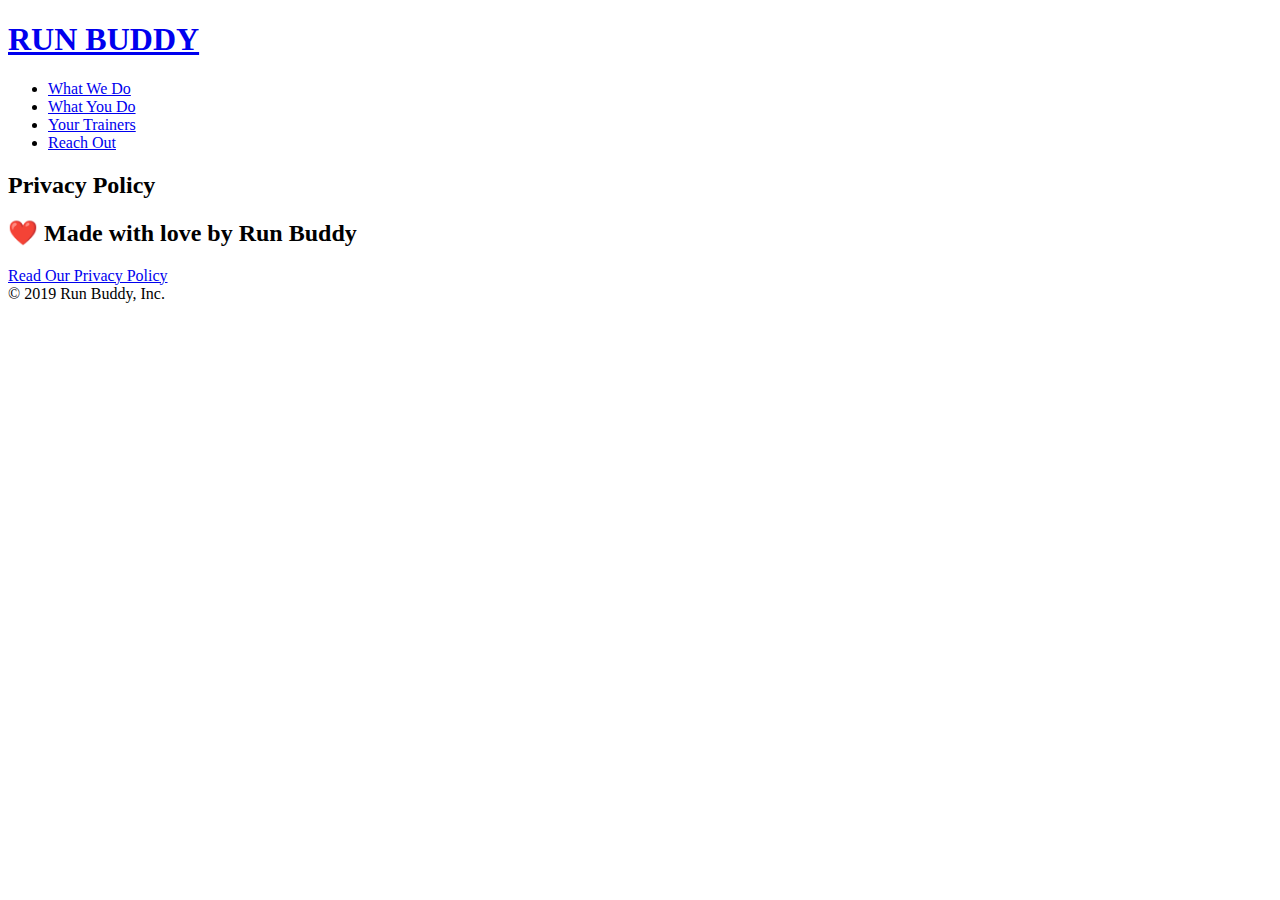
==== privacy-policy.html @ 8ebb690c "started privacy statement" ====
<!DOCTYPE html>
<html lang="en">
    <head>
        <meta charset="UTF-8" />
        <title>Privacy Policy - Run Buddy</title>
    </head>
    <body>
        <header>
            <h1>
                <a href="/">RUN BUDDY</a>
            </h1>
            <nav>
                <!-- Unordered list element -->
                <ul>
                    <!-- List item element -->
                    <li>
                        <!-- Anchor element -->
                        <a href="./index.html#what-we-do">What We Do</a>
                    </li>
                    <li>
                        <a href="./index.html#what-you-do">What You Do</a>
                    </li>
                    <li>
                        <a href="./index.html#your-trainers">Your Trainers</a>
                    </li>
                    <li>
                        <a href="./index.html#reach-out">Reach Out</a>
                    </li>
                </ul>
            </nav>
        </header>

        <section class="hero">
            <h2 class="page-title">
                Privacy Policy
            </h2>  
        </section>
        
                <!-- footer -->
        <footer>
            <h2>❤️  Made with love by Run Buddy</h2>
            <div>
                <a href="#">Read Our Privacy Policy</a><br />
                &copy; 2019 Run Buddy, Inc.
            </div>
        </footer>

    </body>
</html>
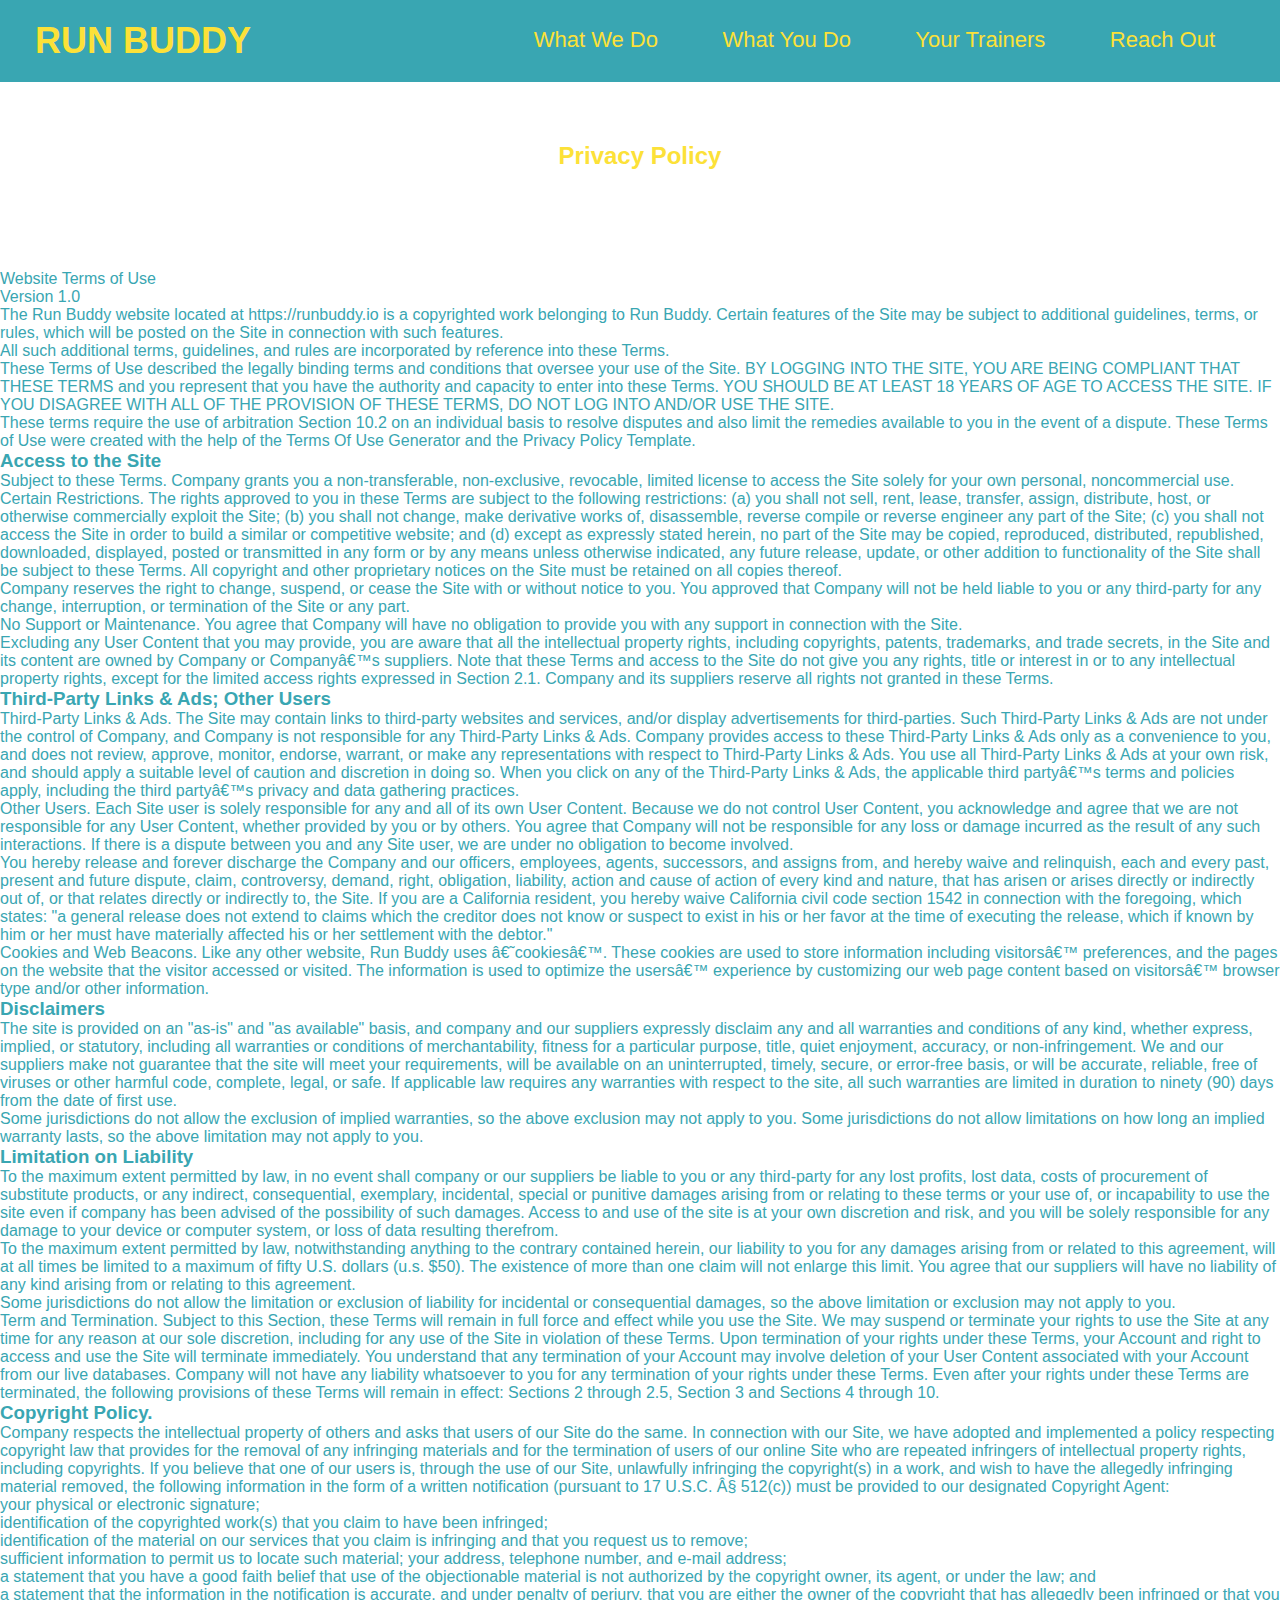
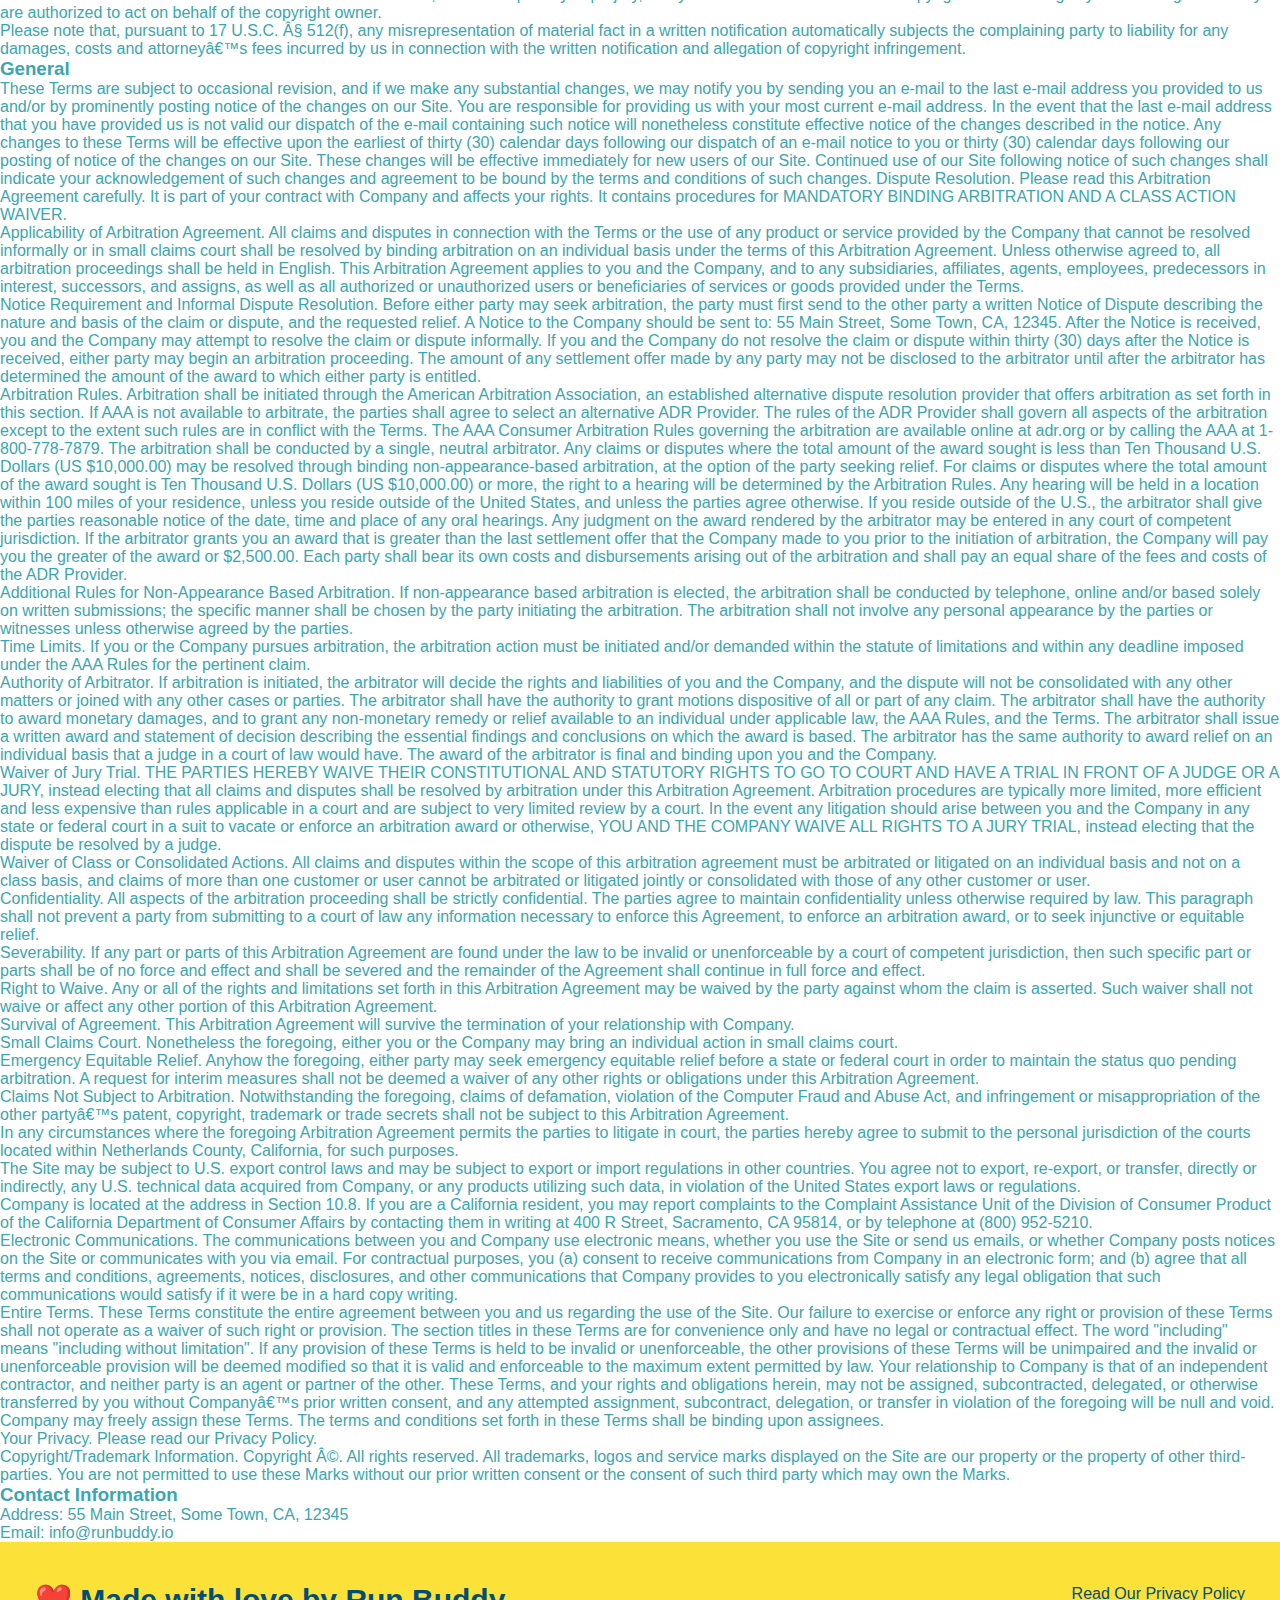
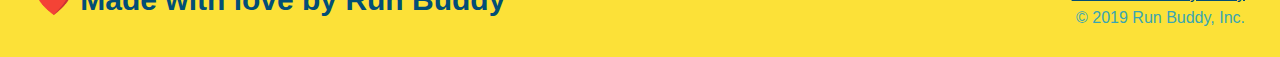
==== commit 2e99ca3a: "started styling secondary stylesheet" ====
--- a/privacy-policy.html
+++ b/privacy-policy.html
@@ -3,6 +3,8 @@
     <head>
         <meta charset="UTF-8" />
         <title>Privacy Policy - Run Buddy</title>
+        <link rel="stylesheet" href="./assets/css/style.css" />
+        <link rel="stylesheet" href="./assets/css/secondary-styles.css" />
     </head>
     <body>
         <header>
@@ -36,6 +38,426 @@
             </h2>  
         </section>
         
+        <article class="secondary-content">
+            <p>
+                Website Terms of Use
+            </p>
+
+            <p>
+                Version 1.0
+            </p>
+
+            <p>
+                The Run Buddy website located at https://runbuddy.io is a copyrighted work belonging to Run Buddy. Certain
+                features of the Site may be subject to additional guidelines, terms, or rules, which will be posted on the Site
+                in connection with such features.
+            </p>
+
+            <p>
+                All such additional terms, guidelines, and rules are incorporated by reference into these Terms.
+            </p>
+
+            <p>
+                These Terms of Use described the legally binding terms and conditions that oversee your use of the Site. BY
+                LOGGING INTO THE SITE, YOU ARE BEING COMPLIANT THAT THESE TERMS and you represent that you have the authority
+                and capacity to enter into these Terms. YOU SHOULD BE AT LEAST 18 YEARS OF AGE TO ACCESS THE SITE. IF YOU
+                DISAGREE WITH ALL OF THE PROVISION OF THESE TERMS, DO NOT LOG INTO AND/OR USE THE SITE.
+            </p>
+
+            <p>
+                These terms require the use of arbitration Section 10.2 on an individual basis to resolve disputes and also
+                limit the remedies available to you in the event of a dispute. These Terms of Use were created with the help of
+                the Terms Of Use Generator and the Privacy Policy Template.
+            </p>
+
+            <h3>
+                Access to the Site
+            </h3>
+
+            <p>
+                Subject to these Terms. Company grants you a non-transferable, non-exclusive, revocable, limited license to
+                access the Site solely for your own personal, noncommercial use.
+            </p>
+
+            <p>
+                Certain Restrictions. The rights approved to you in these Terms are subject to the following restrictions: (a)
+                you shall not sell, rent, lease, transfer, assign, distribute, host, or otherwise commercially exploit the Site;
+                (b) you shall not change, make derivative works of, disassemble, reverse compile or reverse engineer any part of
+                the Site; (c) you shall not access the Site in order to build a similar or competitive website; and (d) except
+                as expressly stated herein, no part of the Site may be copied, reproduced, distributed, republished, downloaded,
+                displayed, posted or transmitted in any form or by any means unless otherwise indicated, any future release,
+                update, or other addition to functionality of the Site shall be subject to these Terms. All copyright and other
+                proprietary notices on the Site must be retained on all copies thereof.
+            </p>
+
+            <p>
+                Company reserves the right to change, suspend, or cease the Site with or without notice to you. You approved
+                that Company will not be held liable to you or any third-party for any change, interruption, or termination of
+                the Site or any part.
+            </p>
+
+            <p>
+                No Support or Maintenance. You agree that Company will have no obligation to provide you with any support in
+                connection with the Site.
+            </p>
+
+            <p>
+                Excluding any User Content that you may provide, you are aware that all the intellectual property rights,
+                including copyrights, patents, trademarks, and trade secrets, in the Site and its content are owned by Company
+                or Companyâ€™s suppliers. Note that these Terms and access to the Site do not give you any rights, title or
+                interest in or to any intellectual property rights, except for the limited access rights expressed in Section
+                2.1. Company and its suppliers reserve all rights not granted in these Terms.
+            </p>
+
+            <h3>
+                Third-Party Links & Ads; Other Users
+            </h3>
+
+            <p>
+                Third-Party Links & Ads. The Site may contain links to third-party websites and services, and/or display
+                advertisements for third-parties. Such Third-Party Links & Ads are not under the control of Company, and Company
+                is not responsible for any Third-Party Links & Ads. Company provides access to these Third-Party Links & Ads
+                only as a convenience to you, and does not review, approve, monitor, endorse, warrant, or make any
+                representations with respect to Third-Party Links & Ads. You use all Third-Party Links & Ads at your own risk,
+                and should apply a suitable level of caution and discretion in doing so. When you click on any of the
+                Third-Party Links & Ads, the applicable third partyâ€™s terms and policies apply, including the third partyâ€™s
+                privacy and data gathering practices.
+            </p>
+
+            <p>
+                Other Users. Each Site user is solely responsible for any and all of its own User Content. Because we do not
+                control User Content, you acknowledge and agree that we are not responsible for any User Content, whether
+                provided by you or by others. You agree that Company will not be responsible for any loss or damage incurred as
+                the result of any such interactions. If there is a dispute between you and any Site user, we are under no
+                obligation to become involved.
+            </p>
+
+            <p>
+                You hereby release and forever discharge the Company and our officers, employees, agents, successors, and
+                assigns from, and hereby waive and relinquish, each and every past, present and future dispute, claim,
+                controversy, demand, right, obligation, liability, action and cause of action of every kind and nature, that has
+                arisen or arises directly or indirectly out of, or that relates directly or indirectly to, the Site. If you are
+                a California resident, you hereby waive California civil code section 1542 in connection with the foregoing,
+                which states: "a general release does not extend to claims which the creditor does not know or suspect to exist
+                in his or her favor at the time of executing the release, which if known by him or her must have materially
+                affected his or her settlement with the debtor."
+            </p>
+
+            <p>
+                Cookies and Web Beacons. Like any other website, Run Buddy uses â€˜cookiesâ€™. These cookies are used to store
+                information including visitorsâ€™ preferences, and the pages on the website that the visitor accessed or visited.
+                The information is used to optimize the usersâ€™ experience by customizing our web page content based on visitorsâ€™
+                browser type and/or other information.
+            </p>
+
+            <h3>
+                Disclaimers
+            </h3>
+
+            <p>
+                The site is provided on an "as-is" and "as available" basis, and company and our suppliers expressly disclaim
+                any and all warranties and conditions of any kind, whether express, implied, or statutory, including all
+                warranties or conditions of merchantability, fitness for a particular purpose, title, quiet enjoyment, accuracy,
+                or non-infringement. We and our suppliers make not guarantee that the site will meet your requirements, will be
+                available on an uninterrupted, timely, secure, or error-free basis, or will be accurate, reliable, free of
+                viruses or other harmful code, complete, legal, or safe. If applicable law requires any warranties with respect
+                to the site, all such warranties are limited in duration to ninety (90) days from the date of first use.
+            </p>
+
+            <p>
+                Some jurisdictions do not allow the exclusion of implied warranties, so the above exclusion may not apply to
+                you. Some jurisdictions do not allow limitations on how long an implied warranty lasts, so the above limitation
+                may not apply to you.
+            </p>
+
+            <h3>
+                Limitation on Liability
+            </h3>
+
+            <p>
+                To the maximum extent permitted by law, in no event shall company or our suppliers be liable to you or any
+                third-party for any lost profits, lost data, costs of procurement of substitute products, or any indirect,
+                consequential, exemplary, incidental, special or punitive damages arising from or relating to these terms or
+                your use of, or incapability to use the site even if company has been advised of the possibility of such
+                damages. Access to and use of the site is at your own discretion and risk, and you will be solely responsible
+                for any damage to your device or computer system, or loss of data resulting therefrom.
+            </p>
+
+            <p>
+                To the maximum extent permitted by law, notwithstanding anything to the contrary contained herein, our liability
+                to you for any damages arising from or related to this agreement, will at all times be limited to a maximum of
+                fifty U.S. dollars (u.s. $50). The existence of more than one claim will not enlarge this limit. You agree that
+                our suppliers will have no liability of any kind arising from or relating to this agreement.
+            </p>
+
+            <p>
+                Some jurisdictions do not allow the limitation or exclusion of liability for incidental or consequential
+                damages, so the above limitation or exclusion may not apply to you.
+            </p>
+
+            <p>
+                Term and Termination. Subject to this Section, these Terms will remain in full force and effect while you use
+                the Site. We may suspend or terminate your rights to use the Site at any time for any reason at our sole
+                discretion, including for any use of the Site in violation of these Terms. Upon termination of your rights under
+                these Terms, your Account and right to access and use the Site will terminate immediately. You understand that
+                any termination of your Account may involve deletion of your User Content associated with your Account from our
+                live databases. Company will not have any liability whatsoever to you for any termination of your rights under
+                these Terms. Even after your rights under these Terms are terminated, the following provisions of these Terms
+                will remain in effect: Sections 2 through 2.5, Section 3 and Sections 4 through 10.
+            </p>
+
+            <h3>
+                Copyright Policy.
+            </h3>
+
+            <p>
+                Company respects the intellectual property of others and asks that users of our Site do the same. In connection
+                with our Site, we have adopted and implemented a policy respecting copyright law that provides for the removal
+                of any infringing materials and for the termination of users of our online Site who are repeated infringers of
+                intellectual property rights, including copyrights. If you believe that one of our users is, through the use of
+                our Site, unlawfully infringing the copyright(s) in a work, and wish to have the allegedly infringing material
+                removed, the following information in the form of a written notification (pursuant to 17 U.S.C. Â§ 512(c)) must
+                be provided to our designated Copyright Agent:
+            </p>
+
+            <ul>
+                <li>
+                your physical or electronic signature;
+                </li>
+                <li>
+                identification of the copyrighted work(s) that you claim to have been infringed;
+                </li>
+                <li>
+                identification of the material on our services that you claim is infringing and that you request us to remove;
+                </li>
+                <li>
+                sufficient information to permit us to locate such material; your address, telephone number, and e-mail
+                address;
+                </li>
+                <li>
+                a statement that you have a good faith belief that use of the objectionable material is not authorized by the
+                copyright owner, its agent, or under the law; and
+                </li>
+                <li>
+                a statement that the information in the notification is accurate, and under penalty of perjury, that you are
+                either the owner of the copyright that has allegedly been infringed or that you are authorized to act on
+                behalf of the copyright owner.
+                </li>
+            </ul>
+
+            <p>
+                Please note that, pursuant to 17 U.S.C. Â§ 512(f), any misrepresentation of material fact in a written
+                notification automatically subjects the complaining party to liability for any damages, costs and attorneyâ€™s
+                fees incurred by us in connection with the written notification and allegation of copyright infringement.
+            </p>
+
+            <h3>
+                General
+            </h3>
+
+            <p>
+                These Terms are subject to occasional revision, and if we make any substantial changes, we may notify you by
+                sending you an e-mail to the last e-mail address you provided to us and/or by prominently posting notice of the
+                changes on our Site. You are responsible for providing us with your most current e-mail address. In the event
+                that the last e-mail address that you have provided us is not valid our dispatch of the e-mail containing such
+                notice will nonetheless constitute effective notice of the changes described in the notice. Any changes to these
+                Terms will be effective upon the earliest of thirty (30) calendar days following our dispatch of an e-mail
+                notice to you or thirty (30) calendar days following our posting of notice of the changes on our Site. These
+                changes will be effective immediately for new users of our Site. Continued use of our Site following notice of
+                such changes shall indicate your acknowledgement of such changes and agreement to be bound by the terms and
+                conditions of such changes. Dispute Resolution. Please read this Arbitration Agreement carefully. It is part of
+                your contract with Company and affects your rights. It contains procedures for MANDATORY BINDING ARBITRATION AND
+                A CLASS ACTION WAIVER.
+            </p>
+
+            <p>
+                Applicability of Arbitration Agreement. All claims and disputes in connection with the Terms or the use of any
+                product or service provided by the Company that cannot be resolved informally or in small claims court shall be
+                resolved by binding arbitration on an individual basis under the terms of this Arbitration Agreement. Unless
+                otherwise agreed to, all arbitration proceedings shall be held in English. This Arbitration Agreement applies to
+                you and the Company, and to any subsidiaries, affiliates, agents, employees, predecessors in interest,
+                successors, and assigns, as well as all authorized or unauthorized users or beneficiaries of services or goods
+                provided under the Terms.
+            </p>
+
+            <p>
+                Notice Requirement and Informal Dispute Resolution. Before either party may seek arbitration, the party must
+                first send to the other party a written Notice of Dispute describing the nature and basis of the claim or
+                dispute, and the requested relief. A Notice to the Company should be sent to: 55 Main Street, Some Town, CA,
+                12345. After the Notice is received, you and the Company may attempt to resolve the claim or dispute informally.
+                If you and the Company do not resolve the claim or dispute within thirty (30) days after the Notice is received,
+                either party may begin an arbitration proceeding. The amount of any settlement offer made by any party may not
+                be disclosed to the arbitrator until after the arbitrator has determined the amount of the award to which either
+                party is entitled.
+            </p>
+
+            <p>
+                Arbitration Rules. Arbitration shall be initiated through the American Arbitration Association, an established
+                alternative dispute resolution provider that offers arbitration as set forth in this section. If AAA is not
+                available to arbitrate, the parties shall agree to select an alternative ADR Provider. The rules of the ADR
+                Provider shall govern all aspects of the arbitration except to the extent such rules are in conflict with the
+                Terms. The AAA Consumer Arbitration Rules governing the arbitration are available online at adr.org or by
+                calling the AAA at 1-800-778-7879. The arbitration shall be conducted by a single, neutral arbitrator. Any
+                claims or disputes where the total amount of the award sought is less than Ten Thousand U.S. Dollars (US
+                $10,000.00) may be resolved through binding non-appearance-based arbitration, at the option of the party seeking
+                relief. For claims or disputes where the total amount of the award sought is Ten Thousand U.S. Dollars (US
+                $10,000.00) or more, the right to a hearing will be determined by the Arbitration Rules. Any hearing will be
+                held in a location within 100 miles of your residence, unless you reside outside of the United States, and
+                unless the parties agree otherwise. If you reside outside of the U.S., the arbitrator shall give the parties
+                reasonable notice of the date, time and place of any oral hearings. Any judgment on the award rendered by the
+                arbitrator may be entered in any court of competent jurisdiction. If the arbitrator grants you an award that is
+                greater than the last settlement offer that the Company made to you prior to the initiation of arbitration, the
+                Company will pay you the greater of the award or $2,500.00. Each party shall bear its own costs and
+                disbursements arising out of the arbitration and shall pay an equal share of the fees and costs of the ADR
+                Provider.
+            </p>
+
+            <p>
+                Additional Rules for Non-Appearance Based Arbitration. If non-appearance based arbitration is elected, the
+                arbitration shall be conducted by telephone, online and/or based solely on written submissions; the specific
+                manner shall be chosen by the party initiating the arbitration. The arbitration shall not involve any personal
+                appearance by the parties or witnesses unless otherwise agreed by the parties.
+            </p>
+
+            <p>
+                Time Limits. If you or the Company pursues arbitration, the arbitration action must be initiated and/or demanded
+                within the statute of limitations and within any deadline imposed under the AAA Rules for the pertinent claim.
+            </p>
+
+            <p>
+                Authority of Arbitrator. If arbitration is initiated, the arbitrator will decide the rights and liabilities of
+                you and the Company, and the dispute will not be consolidated with any other matters or joined with any other
+                cases or parties. The arbitrator shall have the authority to grant motions dispositive of all or part of any
+                claim. The arbitrator shall have the authority to award monetary damages, and to grant any non-monetary remedy
+                or relief available to an individual under applicable law, the AAA Rules, and the Terms. The arbitrator shall
+                issue a written award and statement of decision describing the essential findings and conclusions on which the
+                award is based. The arbitrator has the same authority to award relief on an individual basis that a judge in a
+                court of law would have. The award of the arbitrator is final and binding upon you and the Company.
+            </p>
+
+            <p>
+                Waiver of Jury Trial. THE PARTIES HEREBY WAIVE THEIR CONSTITUTIONAL AND STATUTORY RIGHTS TO GO TO COURT AND HAVE
+                A TRIAL IN FRONT OF A JUDGE OR A JURY, instead electing that all claims and disputes shall be resolved by
+                arbitration under this Arbitration Agreement. Arbitration procedures are typically more limited, more efficient
+                and less expensive than rules applicable in a court and are subject to very limited review by a court. In the
+                event any litigation should arise between you and the Company in any state or federal court in a suit to vacate
+                or enforce an arbitration award or otherwise, YOU AND THE COMPANY WAIVE ALL RIGHTS TO A JURY TRIAL, instead
+                electing that the dispute be resolved by a judge.
+            </p>
+
+            <p>
+                Waiver of Class or Consolidated Actions. All claims and disputes within the scope of this arbitration agreement
+                must be arbitrated or litigated on an individual basis and not on a class basis, and claims of more than one
+                customer or user cannot be arbitrated or litigated jointly or consolidated with those of any other customer or
+                user.
+            </p>
+
+            <p>
+                Confidentiality. All aspects of the arbitration proceeding shall be strictly confidential. The parties agree to
+                maintain confidentiality unless otherwise required by law. This paragraph shall not prevent a party from
+                submitting to a court of law any information necessary to enforce this Agreement, to enforce an arbitration
+                award, or to seek injunctive or equitable relief.
+            </p>
+
+            <p>
+                Severability. If any part or parts of this Arbitration Agreement are found under the law to be invalid or
+                unenforceable by a court of competent jurisdiction, then such specific part or parts shall be of no force and
+                effect and shall be severed and the remainder of the Agreement shall continue in full force and effect.
+            </p>
+
+            <p>
+                Right to Waive. Any or all of the rights and limitations set forth in this Arbitration Agreement may be waived
+                by the party against whom the claim is asserted. Such waiver shall not waive or affect any other portion of this
+                Arbitration Agreement.
+            </p>
+
+            <p>
+                Survival of Agreement. This Arbitration Agreement will survive the termination of your relationship with
+                Company.
+            </p>
+
+            <p>
+                Small Claims Court. Nonetheless the foregoing, either you or the Company may bring an individual action in small
+                claims court.
+            </p>
+
+            <p>
+                Emergency Equitable Relief. Anyhow the foregoing, either party may seek emergency equitable relief before a
+                state or federal court in order to maintain the status quo pending arbitration. A request for interim measures
+                shall not be deemed a waiver of any other rights or obligations under this Arbitration Agreement.
+            </p>
+
+            <p>
+                Claims Not Subject to Arbitration. Notwithstanding the foregoing, claims of defamation, violation of the
+                Computer Fraud and Abuse Act, and infringement or misappropriation of the other partyâ€™s patent, copyright,
+                trademark or trade secrets shall not be subject to this Arbitration Agreement.
+            </p>
+
+            <p>
+                In any circumstances where the foregoing Arbitration Agreement permits the parties to litigate in court, the
+                parties hereby agree to submit to the personal jurisdiction of the courts located within Netherlands County,
+                California, for such purposes.
+            </p>
+
+            <p>
+                The Site may be subject to U.S. export control laws and may be subject to export or import regulations in other
+                countries. You agree not to export, re-export, or transfer, directly or indirectly, any U.S. technical data
+                acquired from Company, or any products utilizing such data, in violation of the United States export laws or
+                regulations.
+            </p>
+
+            <p>
+                Company is located at the address in Section 10.8. If you are a California resident, you may report complaints
+                to the Complaint Assistance Unit of the Division of Consumer Product of the California Department of Consumer
+                Affairs by contacting them in writing at 400 R Street, Sacramento, CA 95814, or by telephone at (800) 952-5210.
+            </p>
+
+            <p>
+                Electronic Communications. The communications between you and Company use electronic means, whether you use the
+                Site or send us emails, or whether Company posts notices on the Site or communicates with you via email. For
+                contractual purposes, you (a) consent to receive communications from Company in an electronic form; and (b)
+                agree that all terms and conditions, agreements, notices, disclosures, and other communications that Company
+                provides to you electronically satisfy any legal obligation that such communications would satisfy if it were be
+                in a hard copy writing.
+            </p>
+
+            <p>
+                Entire Terms. These Terms constitute the entire agreement between you and us regarding the use of the Site. Our
+                failure to exercise or enforce any right or provision of these Terms shall not operate as a waiver of such right
+                or provision. The section titles in these Terms are for convenience only and have no legal or contractual
+                effect. The word "including" means "including without limitation". If any provision of these Terms is held to be
+                invalid or unenforceable, the other provisions of these Terms will be unimpaired and the invalid or
+                unenforceable provision will be deemed modified so that it is valid and enforceable to the maximum extent
+                permitted by law. Your relationship to Company is that of an independent contractor, and neither party is an
+                agent or partner of the other. These Terms, and your rights and obligations herein, may not be assigned,
+                subcontracted, delegated, or otherwise transferred by you without Companyâ€™s prior written consent, and any
+                attempted assignment, subcontract, delegation, or transfer in violation of the foregoing will be null and void.
+                Company may freely assign these Terms. The terms and conditions set forth in these Terms shall be binding upon
+                assignees.
+            </p>
+
+            <p>
+                Your Privacy. Please read our Privacy Policy.
+            </p>
+
+            <p>
+                Copyright/Trademark Information. Copyright Â©. All rights reserved. All trademarks, logos and service marks
+                displayed on the Site are our property or the property of other third-parties. You are not permitted to use
+                these Marks without our prior written consent or the consent of such third party which may own the Marks.
+            </p>
+
+            <h3>
+                Contact Information
+            </h3>
+
+            <p>
+                Address: 55 Main Street, Some Town, CA, 12345
+            </p>
+
+            <p>
+                Email: info@runbuddy.io
+            </p>
+        </article>
                 <!-- footer -->
         <footer>
             <h2>❤️  Made with love by Run Buddy</h2>
--- a/assets/css/style.css
+++ b/assets/css/style.css
@@ -0,0 +1,285 @@
+* {
+  margin: 0;
+  padding: 0;
+  box-sizing: border-box;
+}
+
+body {
+  /* more on this crazy alphanumerical value in a minute! */
+  color: #39a6b2;
+  font-family: Helvetica, Arial, sans-serif;
+}
+
+/* apply styles to <header> */
+header {
+  padding: 20px 35px;
+  background-color: #39a6b2;
+}
+
+header h1 {
+  font-weight: bold;
+  font-size: 36px;
+  color: #fce138;
+  margin: 0;
+}
+
+header a {
+  text-decoration: none;
+  color: #fce138;
+}
+
+header nav {
+  float: right;
+  margin: 7px 0;
+}
+
+header nav ul li {
+  display: inline;
+}
+
+header nav ul li a {
+  margin: 0 30px;
+  font-weight: lighter;
+  font-size: 22px;
+}
+
+header h1 {
+  font-weight: bold;
+  font-size: 36px;
+  color: #fce138;
+  margin: 0;
+  display: inline;
+}
+
+footer {
+  background: #fce138;
+  width: 100%;
+  padding: 40px 35px;
+}
+
+footer h2 {
+  display: inline;
+  color: #024e76;
+  font-size: 30px;
+  margin: 0;
+}
+
+footer div {
+  float: right;
+  line-height: 1.5;
+  text-align: right;
+}
+
+footer a {
+  color: #024e76;
+}
+
+/* Hero Style Start */
+.hero {
+  padding: 60px;
+  background-image: url("https://static.fullstack-bootcamp.com/module-1/hero-bg.jpg");
+  height: 600px;
+  background-size: cover;
+  background-position: center;
+  position: relative;
+}
+/* Hero Style End */
+
+/* Hero Form Start */
+.hero-form {
+  background-color: #fce138;
+  padding: 20px;
+  width: 500px;
+  color: #024e76;
+  border: solid 3px #024e76;
+  position: absolute;
+  bottom: 120px;
+  right: 140px;
+}
+
+.hero-form h3 {
+  font-size: 24px;
+  margin: 0px;
+}
+
+.hero-form p {
+  margin: 5px 0 15px 0;
+}
+
+.form-input {
+  border: 1px solid #024e76;
+  display: block;
+  padding: 7px 15px;
+  font-size: 16px;
+  color: #024e76;
+  width: 100%;
+  margin-bottom: 15px;
+}
+
+.hero-form label{
+  margin: 0 5px;
+}
+
+.hero-form button {
+  color: #fce138;
+  background-color: #024e76;
+  border: none;
+  padding: 10px 20px;
+  font-size: 16px;
+}
+/* Hero Form End */
+
+.intro {
+  text-align: center;
+}
+
+.intro p {
+  line-height: 1.7;
+  color: #39a6b2;
+  width: 80%;
+  font-size: 20px;
+  margin: 0 auto;
+}
+
+.steps { 
+  text-align: center;
+  background: #fce138;
+}
+
+.section-title {
+  font-size: 55px;
+  color: #024e76;
+  margin-bottom: 35px;
+  padding: 0 100px 20px 100px;
+  display: inline-block;
+  border-bottom: 3px solid;
+}
+
+.primary-border {
+  border-color: #fce138;
+}
+
+.secondary-border {
+  border-color: #39a6b2;
+}
+
+.steps div {
+  margin-bottom: 80px;
+}
+
+.steps img {
+  width: 15%;
+  margin: 10px 0;
+}
+
+.steps h3 {
+  color: #024e76;
+  font-size: 46px;
+  margin-top: 10px;
+}
+
+.steps p {
+  color: #39a6b2;
+  font-size: 23px;
+}
+
+.steps span {
+  font-size: 38px;
+}
+
+.trainers {
+  text-align: center;
+}
+
+.trainer {
+  width: 900px;
+  margin: 0 auto 30px auto;
+  background: #024e76;
+  color: #fce138;
+  overflow: auto;
+}
+
+.trainer img {
+  width: 35%;
+  float: left;
+}
+
+.trainer-bio {
+  padding: 35px;
+  float: left;
+  width: 65%;
+}
+
+.text-left {
+  text-align: left;
+}
+
+.text-right {
+  text-align: right;
+}
+
+.trainer-bio h3 {
+  font-size: 32px;
+  margin-bottom: 8px;
+}
+
+.trainer-bio h4 {
+  font-weight: lighter;
+  font-size: 26px;
+  margin-bottom: 25px;
+}
+
+.trainer-bio p {
+  font-size: 17px;
+  line-height: 1.3;
+}
+
+.text-left {
+  text-align: left;
+}
+
+.text-right {
+  text-align: right;
+}
+
+/* Reach Out Style Start*/
+.contact {
+  background: #024e76;
+  text-align: center;
+}
+
+.contact h2 {
+  color: #fce138;
+}
+
+.contact-info iframe {
+  width: 400px;
+  height: 400px;
+}
+
+.contact-info div {
+  width: 410px;
+  display: inline-block;
+  vertical-align: top;
+  text-align: left;
+  margin: 30px 0 0 60px;
+  color: white;
+}
+
+.contact-info h3 {
+  color: #fce138;
+  font-size: 32px;
+}
+
+.contact-info p, .contact-info address {
+  margin: 20px 0;
+  line-height: 1.5;
+  font-size: 20px;
+  font-style: normal;
+}
+
+.contact-info a {
+  color: #fce138;
+}
+
+/* REACH OUT STYLES END */--- a/assets/css/secondary-styles.css
+++ b/assets/css/secondary-styles.css
@@ -0,0 +1,14 @@
+.hero {
+    background-position: bottom;
+    height: auto;
+    text-align: center;
+    margin-bottom: 40px;
+}
+
+.page-title {
+    color: #fce138;
+}
+
+.page-title h2 {
+    display: inline-block
+}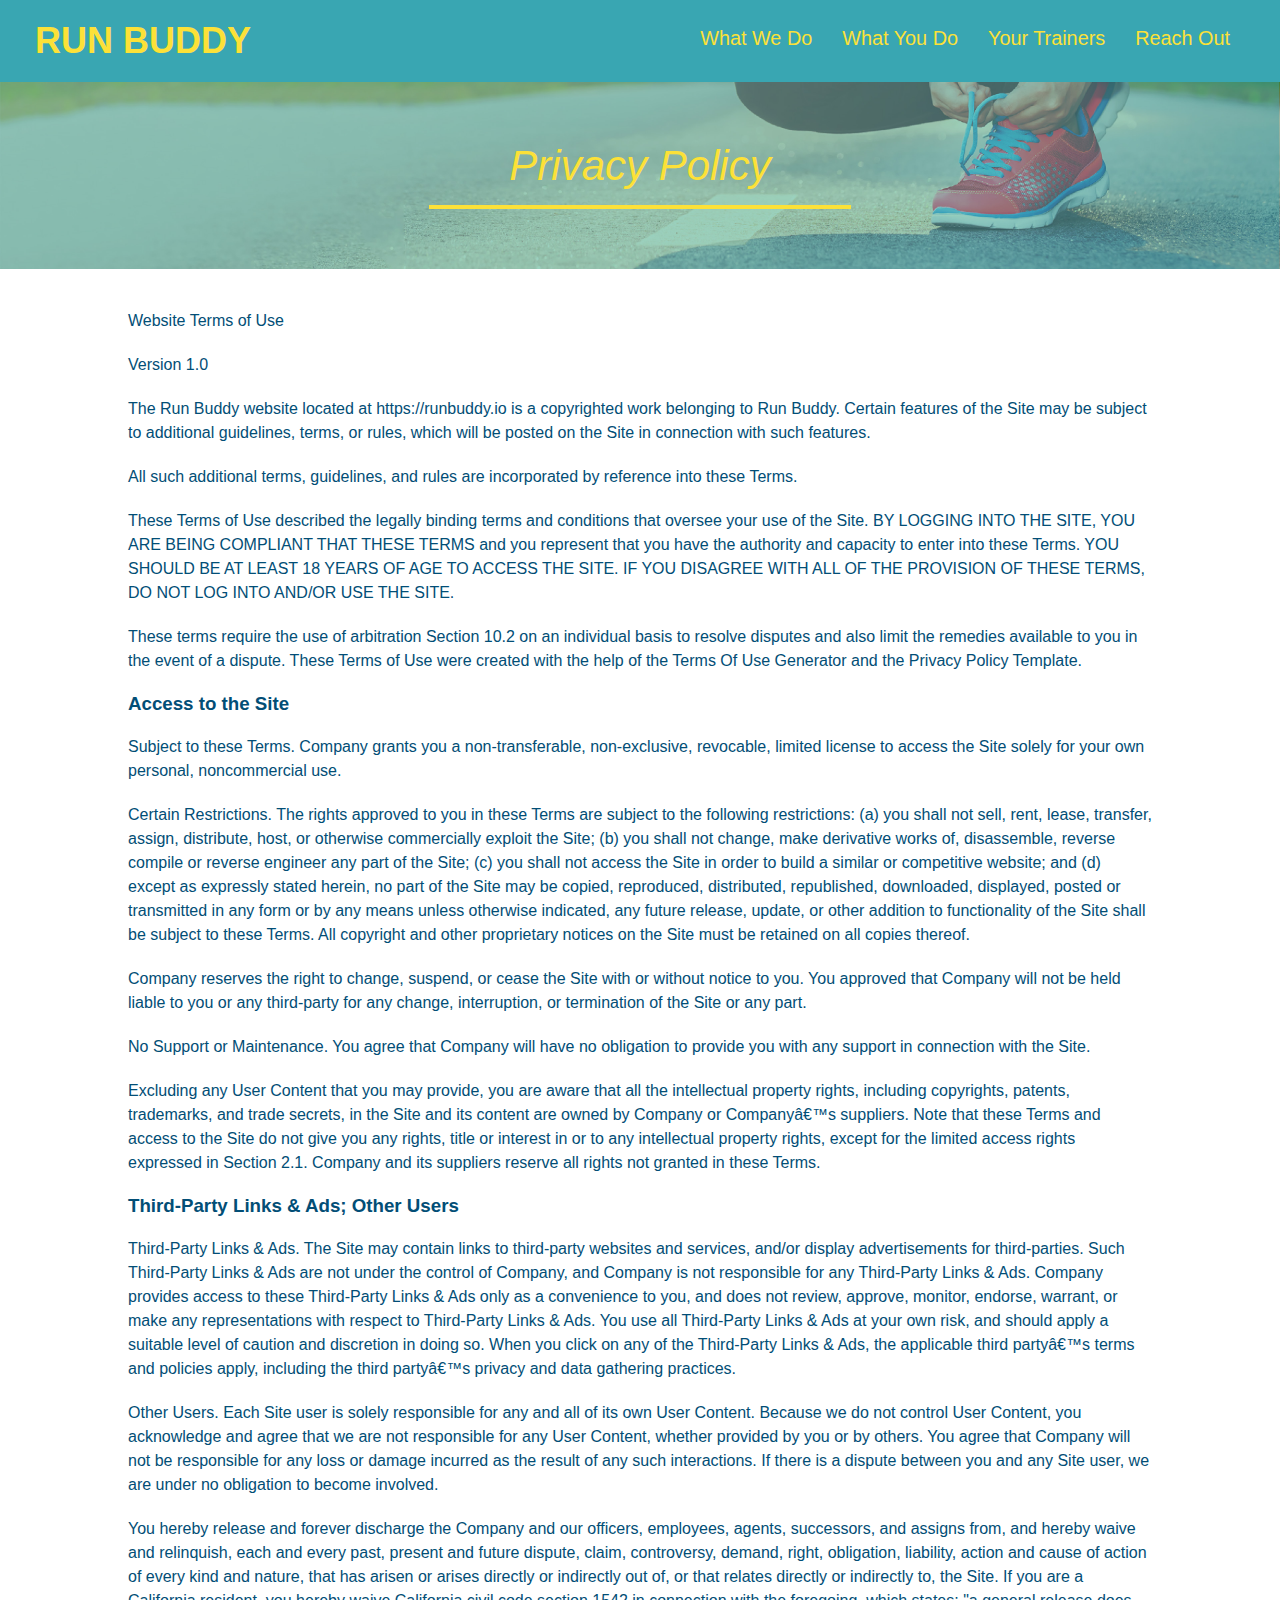
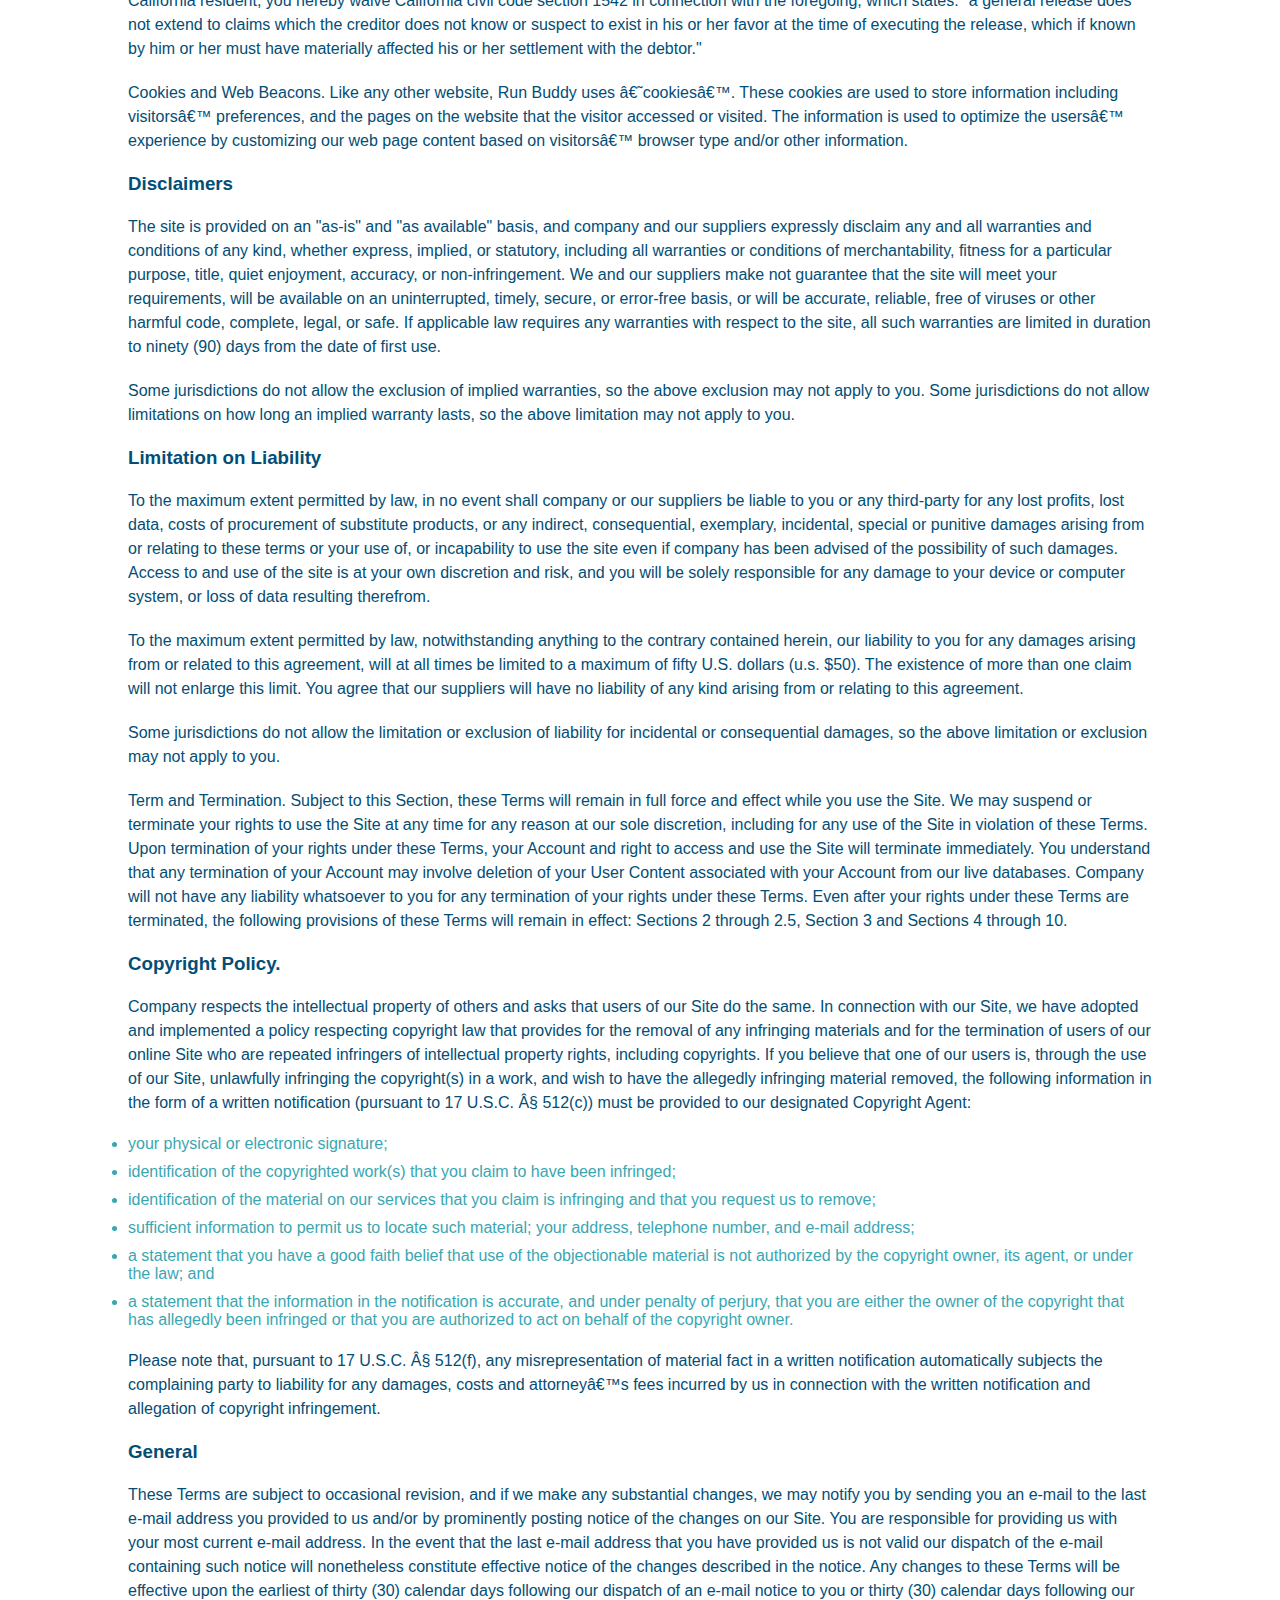
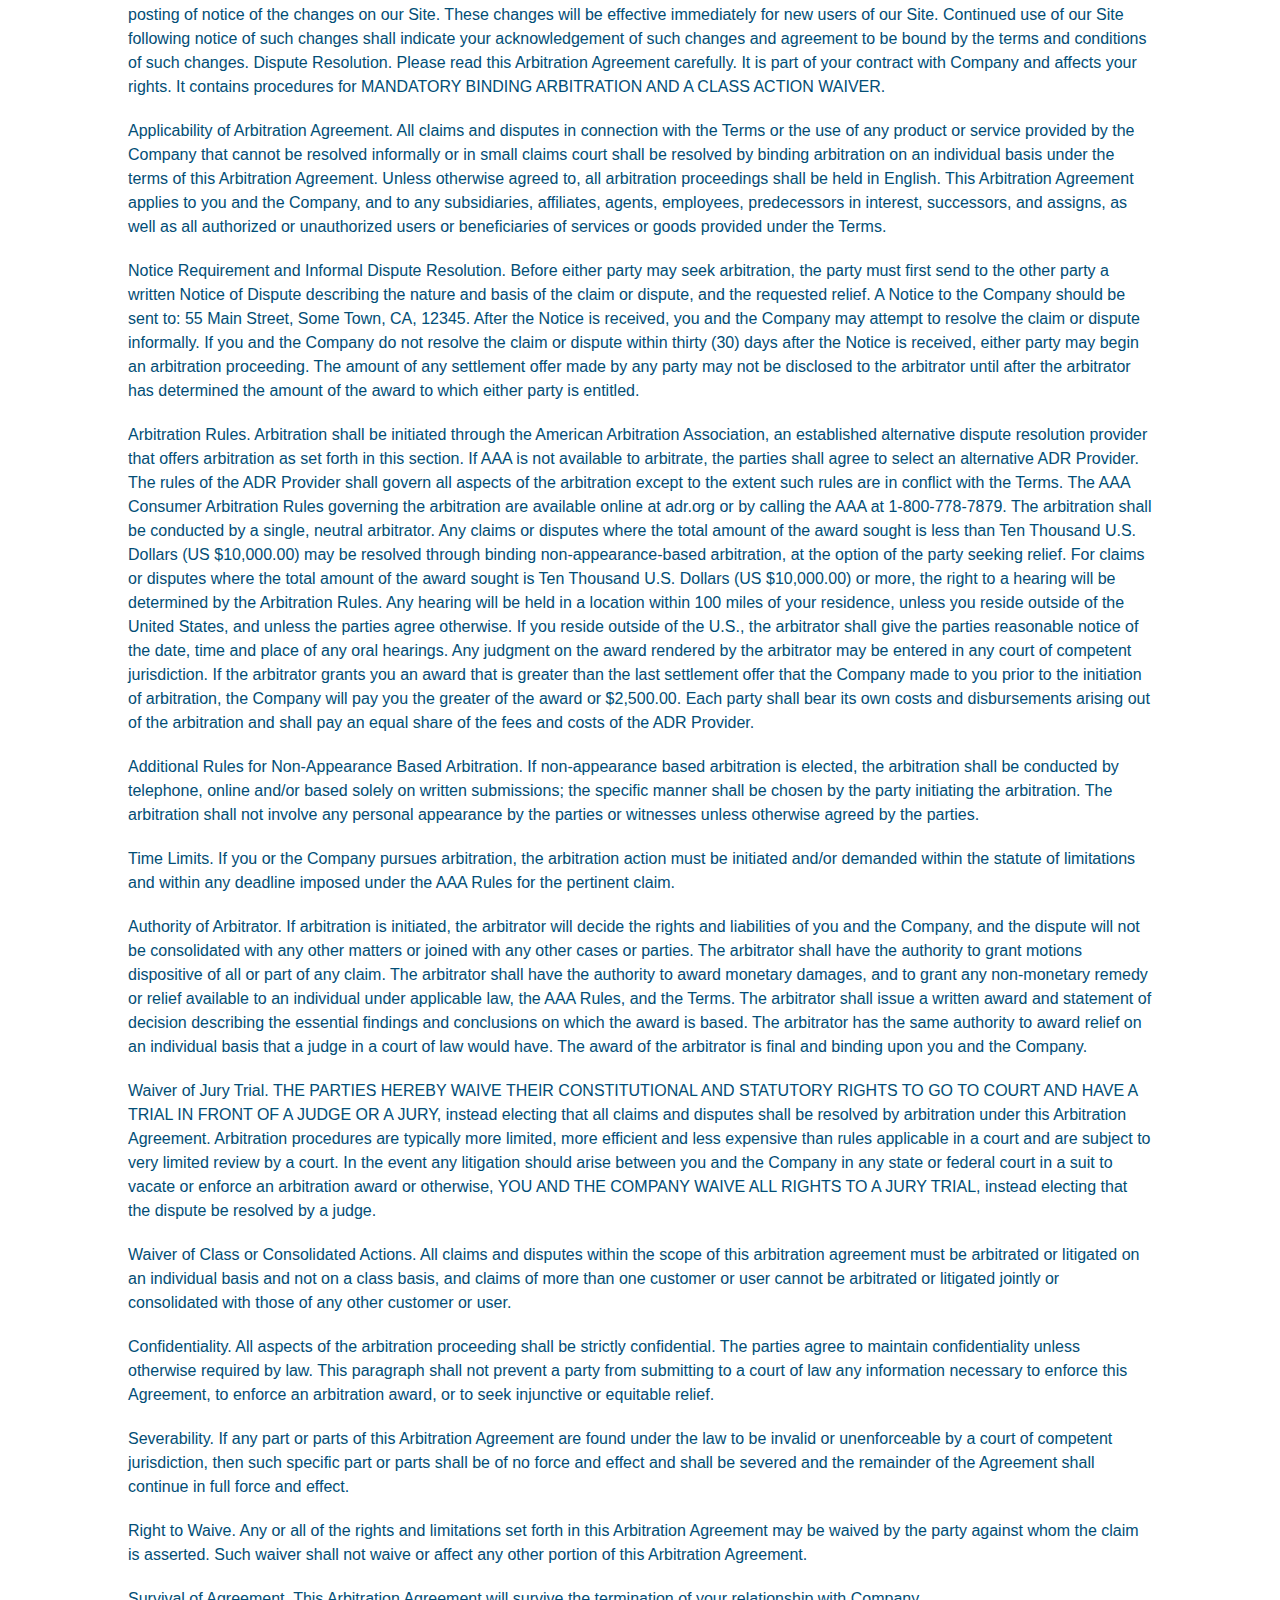
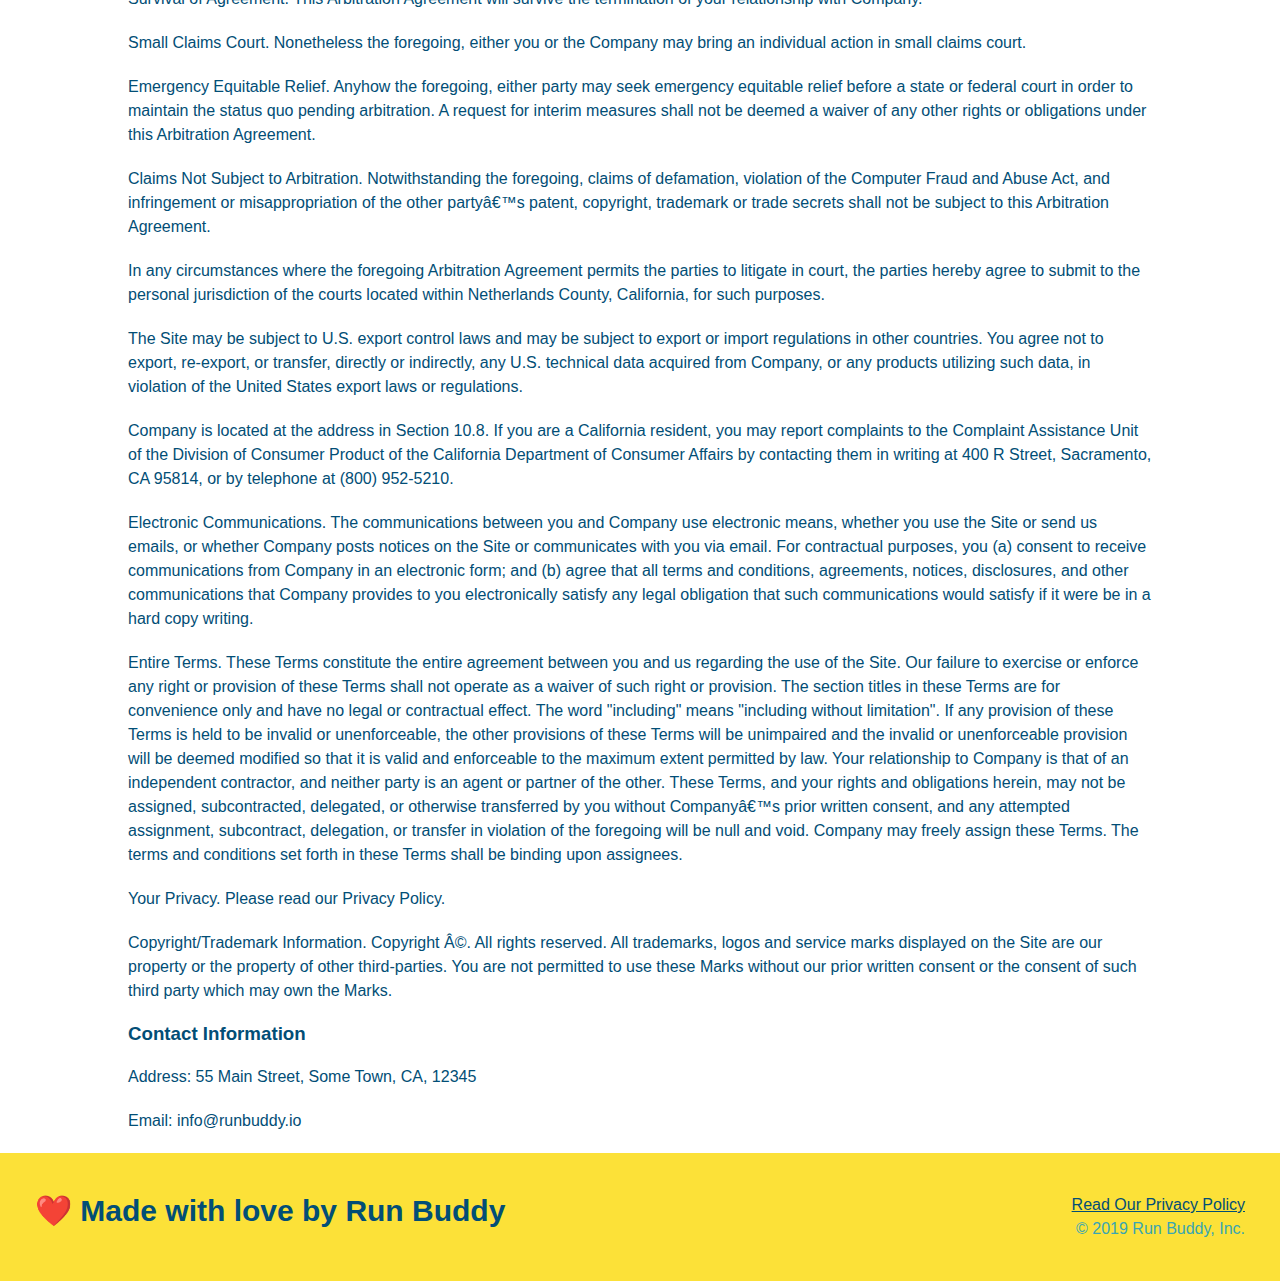
==== commit 3112345d: "css updates preparing mediaqueries entries" ====
--- a/privacy-policy.html
+++ b/privacy-policy.html
@@ -2,6 +2,7 @@
 <html lang="en">
     <head>
         <meta charset="UTF-8" />
+        <meta name="viewport" content="width=device-width, initial-scale=1.0" />
         <title>Privacy Policy - Run Buddy</title>
         <link rel="stylesheet" href="./assets/css/style.css" />
         <link rel="stylesheet" href="./assets/css/secondary-styles.css" />
--- a/assets/css/style.css
+++ b/assets/css/style.css
@@ -5,15 +5,18 @@
 }
 
 body {
-  /* more on this crazy alphanumerical value in a minute! */
   color: #39a6b2;
   font-family: Helvetica, Arial, sans-serif;
 }
 
 /* apply styles to <header> */
+
 header {
   padding: 20px 35px;
   background-color: #39a6b2;
+  display: flex;
+  justify-content: space-between;
+  flex-wrap: wrap;
 }
 
 header h1 {
@@ -29,18 +32,21 @@
 }
 
 header nav {
-  float: right;
   margin: 7px 0;
 }
 
-header nav ul li {
-  display: inline;
+header nav ul {
+  display: flex;
+  flex-wrap: wrap;
+  justify-content: space-between;
+  align-items: center;
+  list-style: none;
 }
 
 header nav ul li a {
-  margin: 0 30px;
+  padding: 10px 15px;
   font-weight: lighter;
-  font-size: 22px;
+  font-size: 1.55vw;
 }
 
 header h1 {
@@ -48,24 +54,28 @@
   font-size: 36px;
   color: #fce138;
   margin: 0;
-  display: inline;
-}
+}
+
+/* Header / Navbar Styles End */
+
+/* Footer Styles Start */
 
 footer {
   background: #fce138;
   width: 100%;
   padding: 40px 35px;
+  display: flex;
+  justify-content: space-between;
+  flex-wrap: wrap;
 }
 
 footer h2 {
-  display: inline;
   color: #024e76;
   font-size: 30px;
   margin: 0;
 }
 
 footer div {
-  float: right;
   line-height: 1.5;
   text-align: right;
 }
@@ -74,32 +84,50 @@
   color: #024e76;
 }
 
+/* End Footer */
+
+/*Style All Section Tags */
+section {
+  padding: 60px;
+}
 /* Hero Style Start */
 .hero {
-  padding: 60px;
-  background-image: url("https://static.fullstack-bootcamp.com/module-1/hero-bg.jpg");
-  height: 600px;
+  background-image: url("../images/hero-bg.jpg");
   background-size: cover;
   background-position: center;
-  position: relative;
-}
-/* Hero Style End */
+  display: flex;
+  justify-content: center;
+  flex-wrap: wrap;
+  align-items: flex-start;
+}
+
+.hero-cta {
+  width: 35%;
+  text-align: right;
+  margin: 3.5%;
+  color: #fff;
+  font-size: 18px;
+  line-height: 1.2;
+}
+.hero-cta h2 {
+  font-style: italic;
+  font-size: 55px;
+  color: #fce138;
+}
 
 /* Hero Form Start */
 .hero-form {
   background-color: #fce138;
   padding: 20px;
-  width: 500px;
-  color: #024e76;
-  border: solid 3px #024e76;
-  position: absolute;
-  bottom: 120px;
-  right: 140px;
+  color: #024e76;
+  border: 3px solid #024e76;
+  width: 40%;
+  margin: 3.5%;
 }
 
 .hero-form h3 {
   font-size: 24px;
-  margin: 0px;
+  margin: 0;
 }
 
 .hero-form p {
@@ -129,9 +157,7 @@
 }
 /* Hero Form End */
 
-.intro {
-  text-align: center;
-}
+/*What We Do Style */
 
 .intro p {
   line-height: 1.7;
@@ -139,19 +165,24 @@
   width: 80%;
   font-size: 20px;
   margin: 0 auto;
-}
+  text-align: center;
+}
+
+/*What We Do Style End */
+
+/* What You Do Styles Start*/
 
 .steps { 
+  background: #fce138;
+}
+
+.section-title {
+  padding-bottom: 20px;
   text-align: center;
-  background: #fce138;
-}
-
-.section-title {
-  font-size: 55px;
-  color: #024e76;
-  margin-bottom: 35px;
-  padding: 0 100px 20px 100px;
-  display: inline-block;
+  margin: 0 auto 35px auto;
+  width: 50%;
+  font-size: 48px;
+  color: #024e76;
   border-bottom: 3px solid;
 }
 
@@ -163,51 +194,75 @@
   border-color: #39a6b2;
 }
 
-.steps div {
-  margin-bottom: 80px;
-}
-
-.steps img {
-  width: 15%;
-  margin: 10px 0;
-}
-
-.steps h3 {
+.step {
+  margin: 50px auto;
+  padding-bottom: 50px;
+  width: 80%;
+  border-bottom: 1px solid #39a6b2;
+  display: flex;
+  flex-wrap: wrap;
+  align-items: center;
+  justify-content: space-between;
+}
+
+.step h3 {
   color: #024e76;
   font-size: 46px;
-  margin-top: 10px;
-}
-
-.steps p {
+  flex: 1 30%;
+}
+
+.step-info {
+  flex: 2 70%;
+  display: flex;
+  flex-wrap: wrap;
+  align-items: center;
+}
+
+.step-img {
+  flex: 1 12%;
+  margin-right: 20px;
+}
+.stepp-text {
+  flex: 12;
+}
+
+.step-img img {
+  max-width: 100%;
+}
+
+.step-text p {
   color: #39a6b2;
-  font-size: 23px;
-}
-
-.steps span {
-  font-size: 38px;
+  font-size: 18px;
+}
+
+.step-text h4 {
+  font-size: 26px;
+  line-height: 1.5;
+  color: #024e76;
 }
 
 .trainers {
-  text-align: center;
+  width: 100%;
+  margin: 0 auto;
+  display: flex;
+  flex-wrap: wrap;
+  justify-content: space-around;
 }
 
 .trainer {
-  width: 900px;
-  margin: 0 auto 30px auto;
+  margin: 20px;
   background: #024e76;
   color: #fce138;
-  overflow: auto;
+  flex: 1;
 }
 
 .trainer img {
-  width: 35%;
-  float: left;
+  width: 100%;
 }
 
 .trainer-bio {
-  padding: 35px;
-  float: left;
-  width: 65%;
+  padding: 25px;
+  line-height: 1.3;
 }
 
 .text-left {
@@ -219,50 +274,44 @@
 }
 
 .trainer-bio h3 {
-  font-size: 32px;
-  margin-bottom: 8px;
+  font-size: 28px;
 }
 
 .trainer-bio h4 {
   font-weight: lighter;
-  font-size: 26px;
-  margin-bottom: 25px;
+  font-size: 22px;
+  margin-bottom: 15px;
 }
 
 .trainer-bio p {
   font-size: 17px;
-  line-height: 1.3;
-}
-
-.text-left {
-  text-align: left;
-}
-
-.text-right {
-  text-align: right;
 }
 
 /* Reach Out Style Start*/
 .contact {
   background: #024e76;
-  text-align: center;
 }
 
 .contact h2 {
   color: #fce138;
 }
 
+.contact-info {
+  display: flex;
+  justify-content: space-between;
+  flex-wrap: wrap;
+}
+
+.contact-info > * {
+  flex: 1;
+  margin: 15px;
+}
+
 .contact-info iframe {
-  width: 400px;
   height: 400px;
 }
 
 .contact-info div {
-  width: 410px;
-  display: inline-block;
-  vertical-align: top;
-  text-align: left;
-  margin: 30px 0 0 60px;
   color: white;
 }
 
@@ -274,7 +323,7 @@
 .contact-info p, .contact-info address {
   margin: 20px 0;
   line-height: 1.5;
-  font-size: 20px;
+  font-size: 16px;
   font-style: normal;
 }
 
@@ -282,4 +331,37 @@
   color: #fce138;
 }
 
-/* REACH OUT STYLES END */+.contact-form input, .contact-form textarea {
+  border: 1px solid #024e76;
+  display: block;
+  padding: 7px 15px;
+  font-size: 16px;
+  color: #024e76;
+  width: 100%;
+  margin-bottom: 15px;
+  margin-top: 5px;
+}
+
+.contact-form button {
+  width: 100%;
+  border: none;
+  background: #fce138;
+  color: #024e76;
+  text-align: center;
+  padding: 15px 0;
+  font-size: 16px;
+}
+
+/* REACH OUT STYLES END */
+
+.flex-row {
+  display: flex;
+}
+
+.text-left {
+  text-align: left;
+}
+
+.text-right {
+  text-align: right;
+}
--- a/assets/css/secondary-styles.css
+++ b/assets/css/secondary-styles.css
@@ -7,8 +7,32 @@
 
 .page-title {
     color: #fce138;
+    display: inline-block;
+    border-bottom: 4px solid #fce138;
+    padding: 0 80px 15px 80px;
+    font-weight: normal;
+    font-size: 42px;
+    font-style: italic;
 }
 
-.page-title h2 {
-    display: inline-block
+.secondary-content {
+      width: 80%;
+      margin: 0 auto;
+      color: #024e76;
+}
+
+.secondary-content h3 {
+      font-style: 25px;
+      margin: 20px 0;
+}
+
+.secondary-content p {
+    font-style: 16px;
+    line-height: 1.5;
+    margin: 20px 0;
+}
+
+.secondary-content li {
+    color: #39a6b2;
+    margin: 10px 0
 }